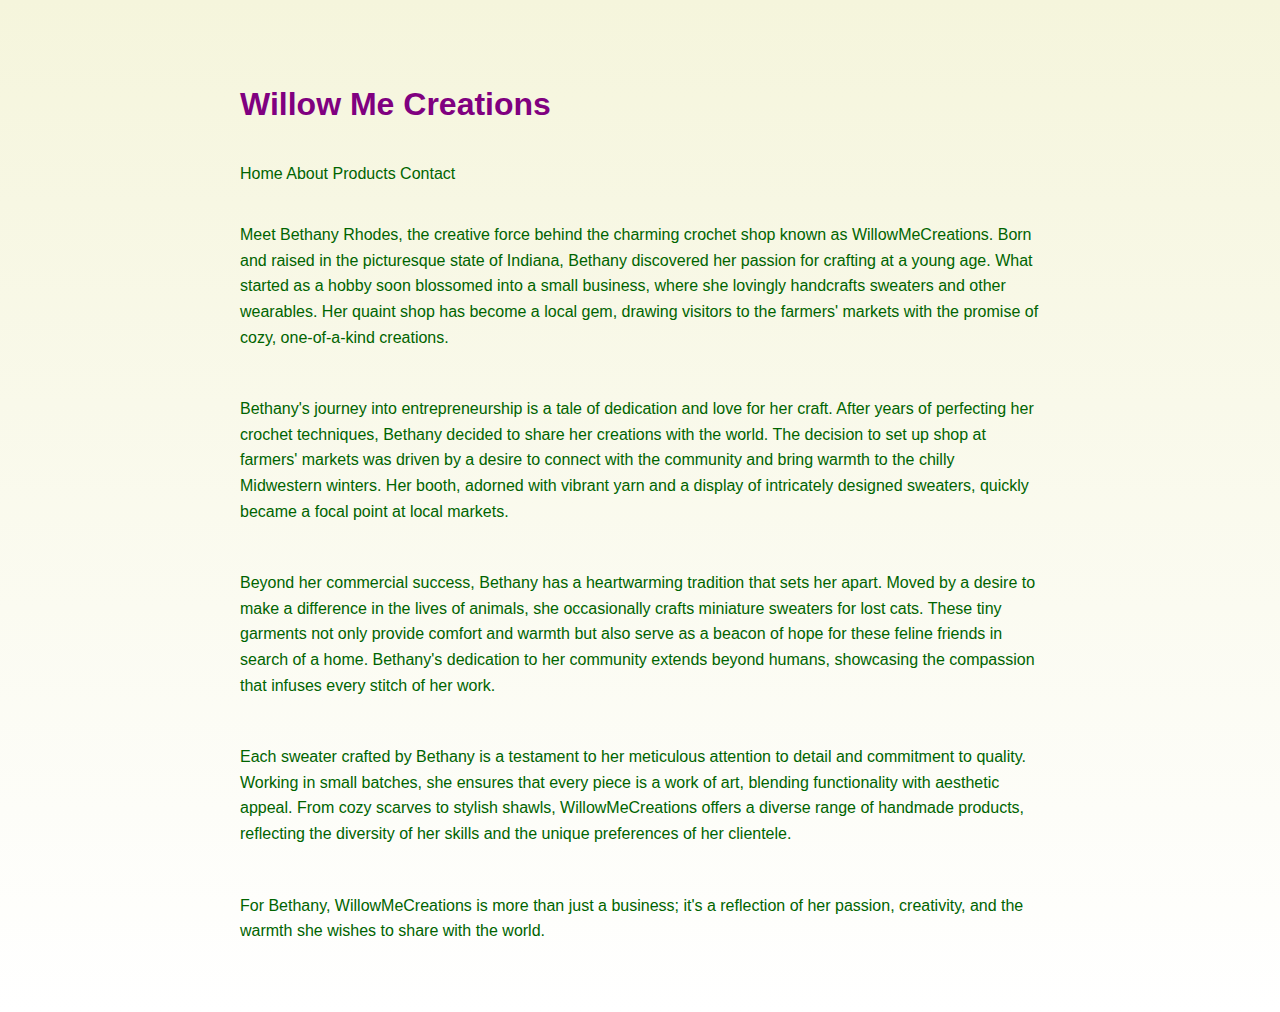
==== about.html @ 713e53de "first commit" ====
<!DOCTYPE html>
<html>
<head>
    <title>About Bethany - WillowMeCreations</title>
    <link rel="stylesheet" type="text/css" href="style.css">
    <link rel="stylesheet" href="https://cdnjs.cloudflare.com/ajax/libs/font-awesome/5.15.3/css/all.min.css">
</head>
<body>
    <div class="container">
        <div class="header">
            <h1>Willow Me Creations</h1>
        </div>
        <div class="topnav">
            <a href="index.html">Home</a>
            <a href="about.html">About</a>
            <a href="products.html">Products</a>
            <a href="contact.html">Contact</a>
        </div>
        </header>

        <p>Meet Bethany Rhodes, the creative force behind the charming crochet shop known as WillowMeCreations. Born and raised in the picturesque state of Indiana, Bethany discovered her passion for crafting at a young age. What started as a hobby soon blossomed into a small business, where she lovingly handcrafts sweaters and other wearables. Her quaint shop has become a local gem, drawing visitors to the farmers' markets with the promise of cozy, one-of-a-kind creations.</p>
        <p>Bethany's journey into entrepreneurship is a tale of dedication and love for her craft. After years of perfecting her crochet techniques, Bethany decided to share her creations with the world. The decision to set up shop at farmers' markets was driven by a desire to connect with the community and bring warmth to the chilly Midwestern winters. Her booth, adorned with vibrant yarn and a display of intricately designed sweaters, quickly became a focal point at local markets.</p>
        <p>Beyond her commercial success, Bethany has a heartwarming tradition that sets her apart. Moved by a desire to make a difference in the lives of animals, she occasionally crafts miniature sweaters for lost cats. These tiny garments not only provide comfort and warmth but also serve as a beacon of hope for these feline friends in search of a home. Bethany's dedication to her community extends beyond humans, showcasing the compassion that infuses every stitch of her work.</p>
        <p>Each sweater crafted by Bethany is a testament to her meticulous attention to detail and commitment to quality. Working in small batches, she ensures that every piece is a work of art, blending functionality with aesthetic appeal. From cozy scarves to stylish shawls, WillowMeCreations offers a diverse range of handmade products, reflecting the diversity of her skills and the unique preferences of her clientele.</p>
        <p>For Bethany, WillowMeCreations is more than just a business; it's a reflection of her passion, creativity, and the warmth she wishes to share with the world.</p>

    </div>
</body>
</html>
---- style.css ----
body {
    background: linear-gradient(to bottom, #F5F5DC, #FFFFFF); /* gradient from cream to white */
    color: #006400; /* dark green */
    font-family: Arial, sans-serif;
    line-height: 1.6;
}

.container {
    display: flex;
    flex-direction: column;
    gap: 20px;
    max-width: 800px;
    margin: 0 auto;
    padding: 20px;
}

.news {
    height:222px;
    width:222px;
}

h1, h2 {
    color: #800080; /* purple */
    margin-bottom: 10px;
}

p {
    margin-bottom: 10px;
}

a {
    color: #006400; /* dark green */
    text-decoration: none;
}

a:hover {
    color: #800080; /* purple */
}

.fab {
    color: #006400; /* dark green */
}

.card img {
    width: 40%; /* adjust as needed */
    height: auto; /* maintain aspect ratio */
    display: block; /* center the image */
    margin: 0 auto;
}

.container {
    display: flex;
    padding: 50px;
}

.header, .topnav {
    flex: 1;

}
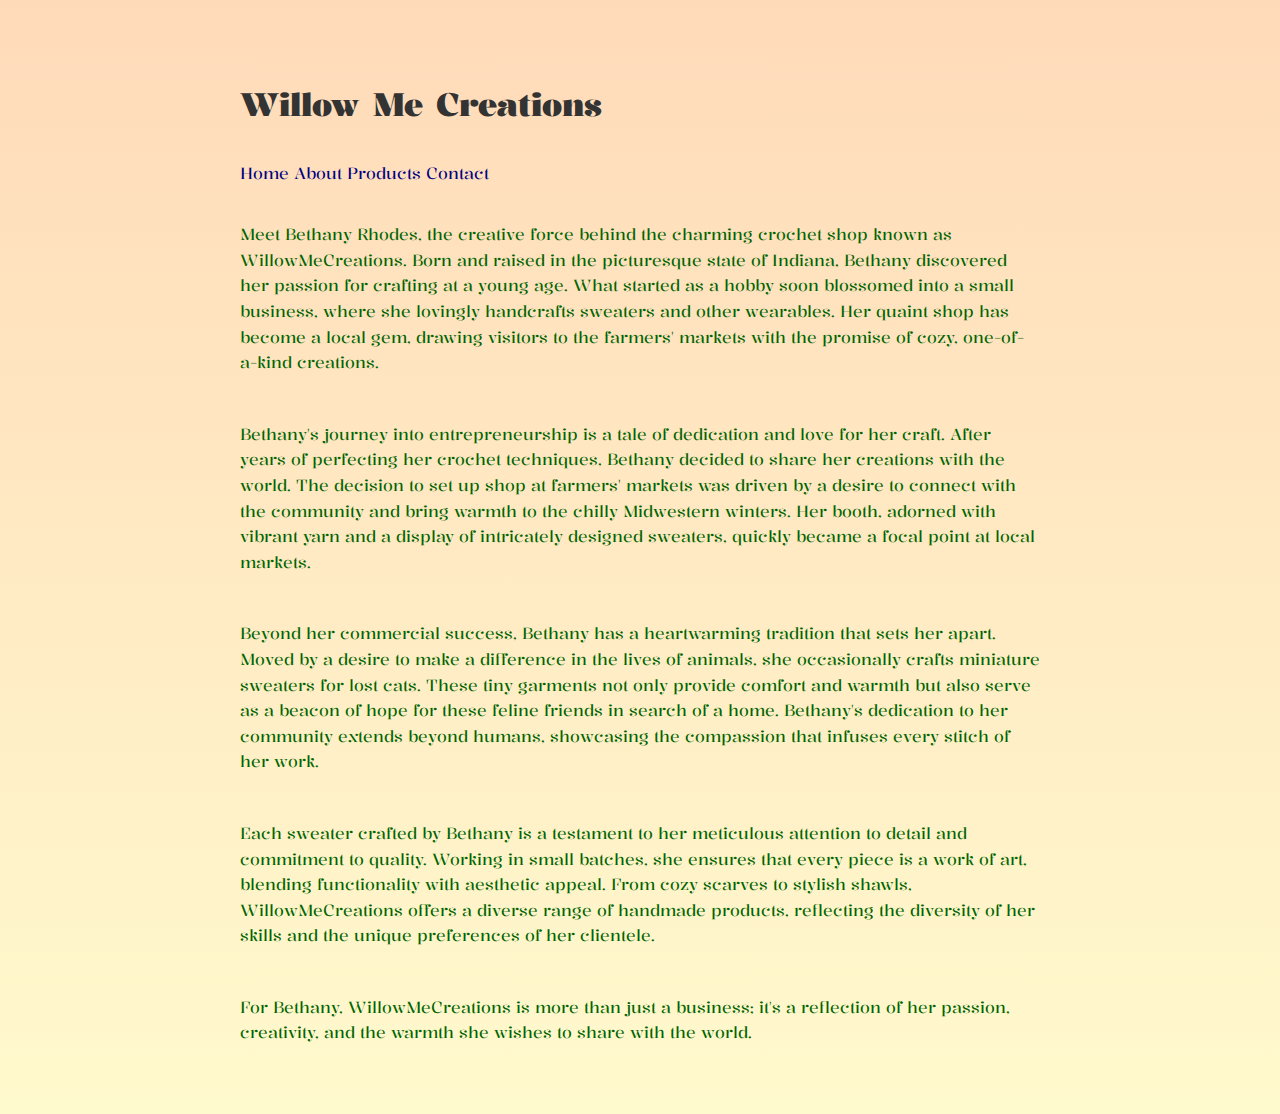
==== commit 4fef75fc: "updates to font choices, color scheme" ====
--- a/about.html
+++ b/about.html
@@ -4,6 +4,8 @@
     <title>About Bethany - WillowMeCreations</title>
     <link rel="stylesheet" type="text/css" href="style.css">
     <link rel="stylesheet" href="https://cdnjs.cloudflare.com/ajax/libs/font-awesome/5.15.3/css/all.min.css">
+    <meta name="viewport" content="width=device-width, initial-scale=1.0">
+    <link rel="stylesheet" href="https://fonts.googleapis.com/css?family=Kalnia">
 </head>
 <body>
     <div class="container">
--- a/style.css
+++ b/style.css
@@ -1,9 +1,9 @@
 
 
 body {
-    background: linear-gradient(to bottom, #F5F5DC, #FFFFFF); /* gradient from cream to white */
+    background: linear-gradient(to bottom, #FFDAB9, #FFFACD); /* gradient from light peach to cream */
     color: #006400; /* dark green */
-    font-family: Arial, sans-serif;
+    font-family: Kalnia, 'Times New Roman', Times, serif;
     line-height: 1.6;
 }
 
@@ -22,7 +22,7 @@
 }
 
 h1, h2 {
-    color: #800080; /* purple */
+    color: #333333; /* dark grey */
     margin-bottom: 10px;
 }
 
@@ -31,16 +31,16 @@
 }
 
 a {
-    color: #006400; /* dark green */
+    color: #000080; /* dark blue */
     text-decoration: none;
 }
 
 a:hover {
-    color: #800080; /* purple */
+    color: #800000; /* maroon */
 }
 
 .fab {
-    color: #006400; /* dark green */
+    color: #000080; /* dark blue */
 }
 
 .card img {
@@ -58,4 +58,24 @@
 .header, .topnav {
     flex: 1;
 
+}
+
+#myBtn {
+    display: none;
+    position: fixed;
+    bottom: 20px;
+    right: 30px;
+    z-index: 99;
+    border: none;
+    outline: none;
+    background-color: red;
+    color: white;
+    cursor: pointer;
+    padding: 15px;
+    border-radius: 10px;
+    font-size: 18px;
+}
+
+#myBtn:hover {
+    background-color: #555;
 }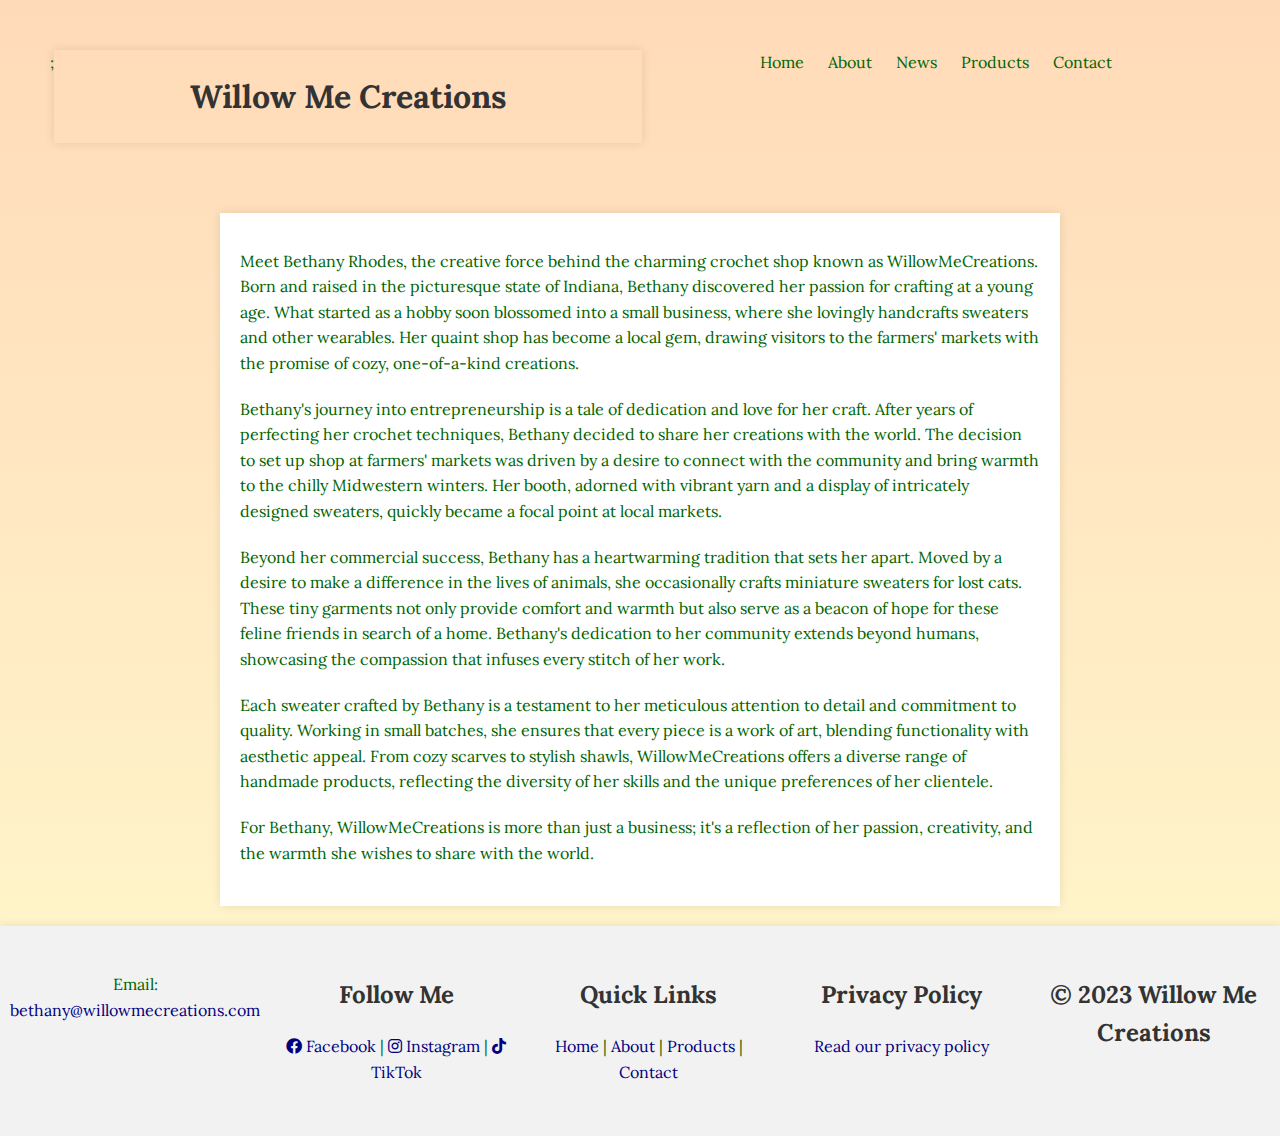
==== commit cc37391d: "big code refactor" ====
--- a/about.html
+++ b/about.html
@@ -5,27 +5,63 @@
     <link rel="stylesheet" type="text/css" href="style.css">
     <link rel="stylesheet" href="https://cdnjs.cloudflare.com/ajax/libs/font-awesome/5.15.3/css/all.min.css">
     <meta name="viewport" content="width=device-width, initial-scale=1.0">
-    <link rel="stylesheet" href="https://fonts.googleapis.com/css?family=Kalnia">
+    <link rel="stylesheet" href="https://fonts.googleapis.com/css?family=Lora">
 </head>
 <body>
     <div class="container">
+        <button onclick="topFunction()" id="myBtn" title="Go to top">Go to top</button>;
         <div class="header">
             <h1>Willow Me Creations</h1>
         </div>
         <div class="topnav">
             <a href="index.html">Home</a>
             <a href="about.html">About</a>
+            <a href="news.html">News</a>
             <a href="products.html">Products</a>
             <a href="contact.html">Contact</a>
         </div>
         </header>
-
+    </div>
+    <div class="meat">
         <p>Meet Bethany Rhodes, the creative force behind the charming crochet shop known as WillowMeCreations. Born and raised in the picturesque state of Indiana, Bethany discovered her passion for crafting at a young age. What started as a hobby soon blossomed into a small business, where she lovingly handcrafts sweaters and other wearables. Her quaint shop has become a local gem, drawing visitors to the farmers' markets with the promise of cozy, one-of-a-kind creations.</p>
         <p>Bethany's journey into entrepreneurship is a tale of dedication and love for her craft. After years of perfecting her crochet techniques, Bethany decided to share her creations with the world. The decision to set up shop at farmers' markets was driven by a desire to connect with the community and bring warmth to the chilly Midwestern winters. Her booth, adorned with vibrant yarn and a display of intricately designed sweaters, quickly became a focal point at local markets.</p>
         <p>Beyond her commercial success, Bethany has a heartwarming tradition that sets her apart. Moved by a desire to make a difference in the lives of animals, she occasionally crafts miniature sweaters for lost cats. These tiny garments not only provide comfort and warmth but also serve as a beacon of hope for these feline friends in search of a home. Bethany's dedication to her community extends beyond humans, showcasing the compassion that infuses every stitch of her work.</p>
         <p>Each sweater crafted by Bethany is a testament to her meticulous attention to detail and commitment to quality. Working in small batches, she ensures that every piece is a work of art, blending functionality with aesthetic appeal. From cozy scarves to stylish shawls, WillowMeCreations offers a diverse range of handmade products, reflecting the diversity of her skills and the unique preferences of her clientele.</p>
         <p>For Bethany, WillowMeCreations is more than just a business; it's a reflection of her passion, creativity, and the warmth she wishes to share with the world.</p>
-
     </div>
+    <div class="footer">
+        <div class="contact-info">
+            <p>Email: <a href="mailto:bethany@willowmecreations.com">bethany@willowmecreations.com</a></p>
+        </div>
+    
+        <div class="social-media">
+            <h2>Follow Me</h2>
+            <p>
+                <a href="https://facebook.com/" target="_blank"><i class="fab fa-facebook"></i> Facebook</a> |
+                <a href="https://instagram.com/" target="_blank"><i class="fab fa-instagram"></i> Instagram</a> |
+                <a href="https://tiktok.com/bethanyrhodes6" target="_blank"><i class="fab fa-tiktok"></i> TikTok</a>
+            </p>
+        </div>
+    
+        <div class="quick-links">
+            <h2>Quick Links</h2>
+            <p>
+                <a href="index.html">Home</a> |
+                <a href="about.html">About</a> |
+                <a href="products.html">Products</a> |
+                <a href="contact.html">Contact</a>
+            </p>
+        </div>
+    
+        <div class="privacy-policy">
+            <h2>Privacy Policy</h2>
+            <p><a href="privacy.html">Read our privacy policy</a></p>
+        </div>
+    
+        <div class="copyright">
+            <h2>&copy; 2023 Willow Me Creations</h2>
+        </div>
+    </div>
+    <script src="script.js"></script>
 </body>
 </html>--- a/style.css
+++ b/style.css
@@ -1,19 +1,38 @@
-
-
 body {
     background: linear-gradient(to bottom, #FFDAB9, #FFFACD); /* gradient from light peach to cream */
     color: #006400; /* dark green */
-    font-family: Kalnia, 'Times New Roman', Times, serif;
+    font-family: Lora, 'Times New Roman', Times, serif;
     line-height: 1.6;
+    margin: 0;
+    padding: 0;
+    box-sizing: border-box;
 }
 
 .container {
+    padding: 20px;
+}
+
+.info {
+    padding: 2px 16px;
     display: flex;
     flex-direction: column;
-    gap: 20px;
-    max-width: 800px;
-    margin: 0 auto;
-    padding: 20px;
+    justify-content: center;
+    align-items: center;
+}
+
+.meat {
+    margin: 20px auto; /* Adds a margin to the top and bottom, and auto-aligns the left and right */
+    padding: 20px; /* Adds padding inside the div */
+    max-width: 800px; /* Limits the width of the content to 800px */
+    background-color: #fff; /* Sets the background color to white */
+    box-shadow: 0 0 10px rgba(0, 0, 0, 0.1); /* Adds a subtle shadow around the div */
+}
+
+.main {
+    display: flex;
+    flex-direction: column;
+    align-items: center;
+    justify-content: center;
 }
 
 .news {
@@ -23,11 +42,10 @@
 
 h1, h2 {
     color: #333333; /* dark grey */
-    margin-bottom: 10px;
 }
 
-p {
-    margin-bottom: 10px;
+h1, h2, p {
+    margin-bottom: 20px;
 }
 
 a {
@@ -41,6 +59,16 @@
 
 .fab {
     color: #000080; /* dark blue */
+}
+.card {
+    box-shadow: 0 4px 8px 0 rgba(0,0,0,0.2);
+    transition: 0.3s;
+    width: 100%; /* This will make the card take up the full width of its container */
+    margin-bottom: 20px; /* This adds some space between the cards */
+}
+
+.card:hover {
+    box-shadow: 0 8px 16px 0 rgba(0,0,0,0.2);
 }
 
 .card img {
@@ -57,8 +85,41 @@
 
 .header, .topnav {
     flex: 1;
+    text-align: center;
+}
 
+.topnav a {
+    margin: 0 10px;
+    color: #006400;
+    text-decoration: none;
+    transition: color 0.3s ease;
 }
+
+.topnav a:hover {
+    color: #800080;
+}
+
+.footer {
+    display: flex;
+    justify-content: space-between;
+    flex-wrap: wrap;
+    background-color: #f2f2f2; /* This will make the background of the footer a light grey */
+    padding: 20px 0; /* This adds some vertical padding */
+}
+
+.footer div {
+    flex: 1 1 200px; /* This will make the divs take up equal space and wrap as needed */
+    margin: 10px;
+    text-align: center; /* This will center the text within each div */
+}
+
+/* Add box shadow to header and footer */
+
+.header, .footer {
+    box-shadow: 0 0 10px rgba(0, 0, 0, 0.1);
+}
+
+/* Add hover effect to "Go to top" button */
 
 #myBtn {
     display: none;
@@ -74,6 +135,7 @@
     padding: 15px;
     border-radius: 10px;
     font-size: 18px;
+    transition: background-color 0.3s ease;
 }
 
 #myBtn:hover {
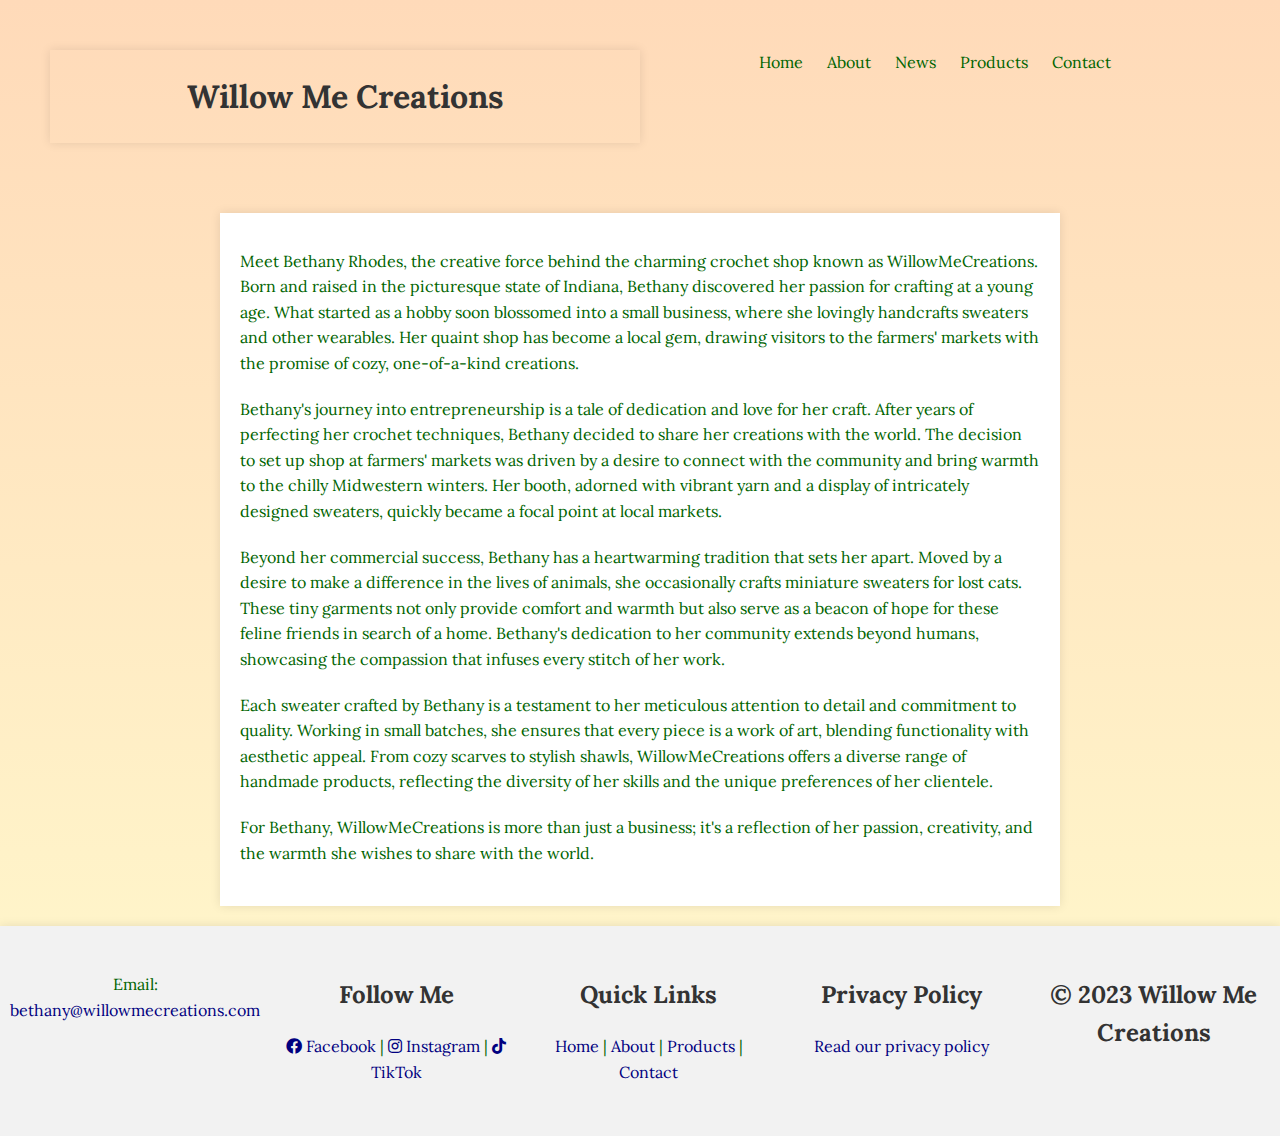
==== commit a07b3252: "stray semicolon" ====
--- a/about.html
+++ b/about.html
@@ -9,7 +9,7 @@
 </head>
 <body>
     <div class="container">
-        <button onclick="topFunction()" id="myBtn" title="Go to top">Go to top</button>;
+        <button onclick="topFunction()" id="myBtn" title="Go to top">Go to top</button>
         <div class="header">
             <h1>Willow Me Creations</h1>
         </div>
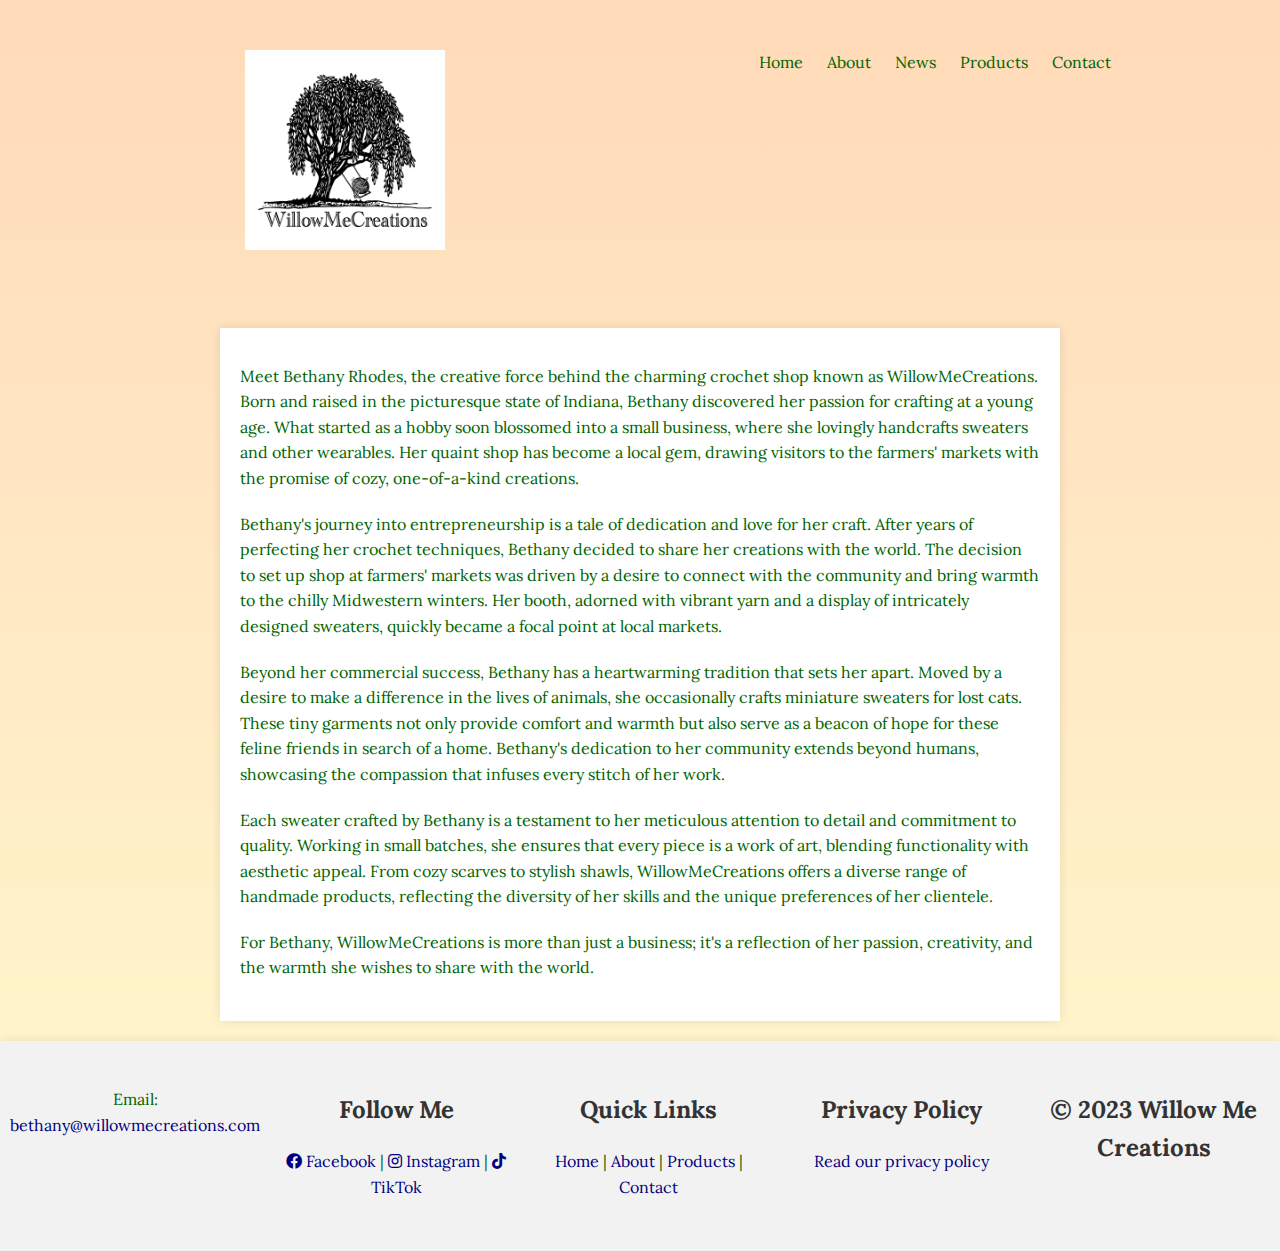
==== commit 9754eb09: "logo update" ====
--- a/about.html
+++ b/about.html
@@ -11,7 +11,8 @@
     <div class="container">
         <button onclick="topFunction()" id="myBtn" title="Go to top">Go to top</button>
         <div class="header">
-            <h1>Willow Me Creations</h1>
+            <!-- <h1>Willow Me Creations</h1> -->
+            <img src="img/logo.png" alt="WillowMeCreations logo" class="logo">
         </div>
         <div class="topnav">
             <a href="index.html">Home</a>
--- a/style.css
+++ b/style.css
@@ -78,6 +78,12 @@
     margin: 0 auto;
 }
 
+.logo {
+    width: 200px;
+    height: 200px;
+    margin: 0 auto;
+}
+
 .container {
     display: flex;
     padding: 50px;
@@ -115,7 +121,7 @@
 
 /* Add box shadow to header and footer */
 
-.header, .footer {
+.footer {
     box-shadow: 0 0 10px rgba(0, 0, 0, 0.1);
 }
 
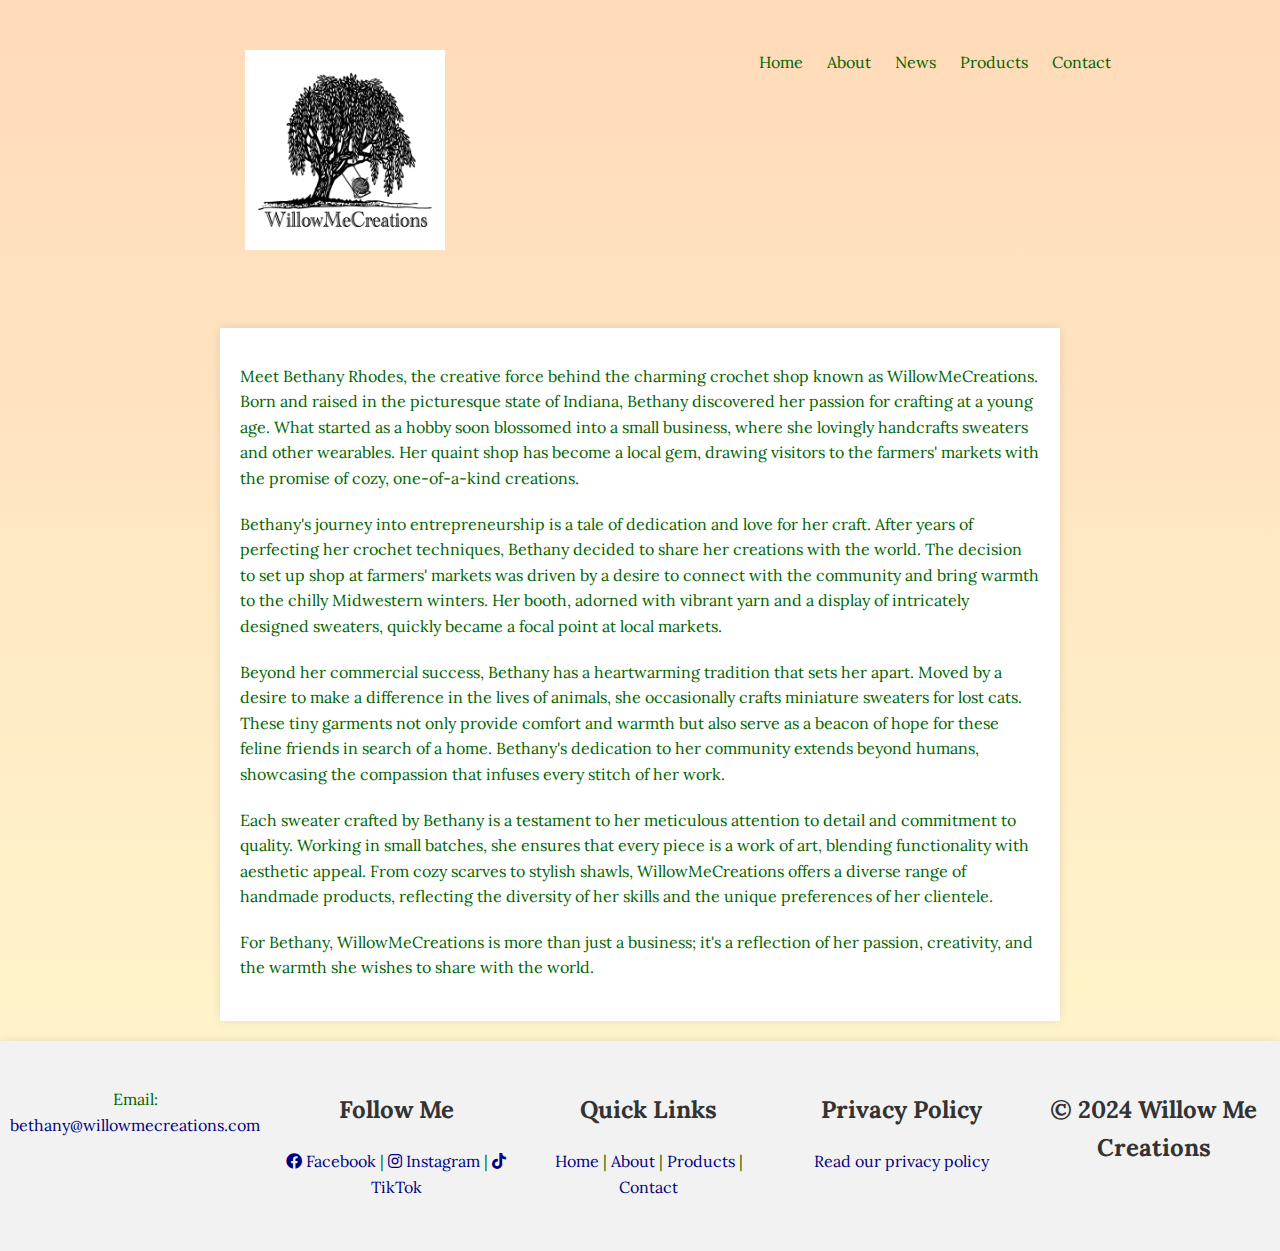
==== commit 426f4fda: "update year" ====
--- a/about.html
+++ b/about.html
@@ -60,7 +60,7 @@
         </div>
     
         <div class="copyright">
-            <h2>&copy; 2023 Willow Me Creations</h2>
+            <h2>&copy; 2024 Willow Me Creations</h2>
         </div>
     </div>
     <script src="script.js"></script>
